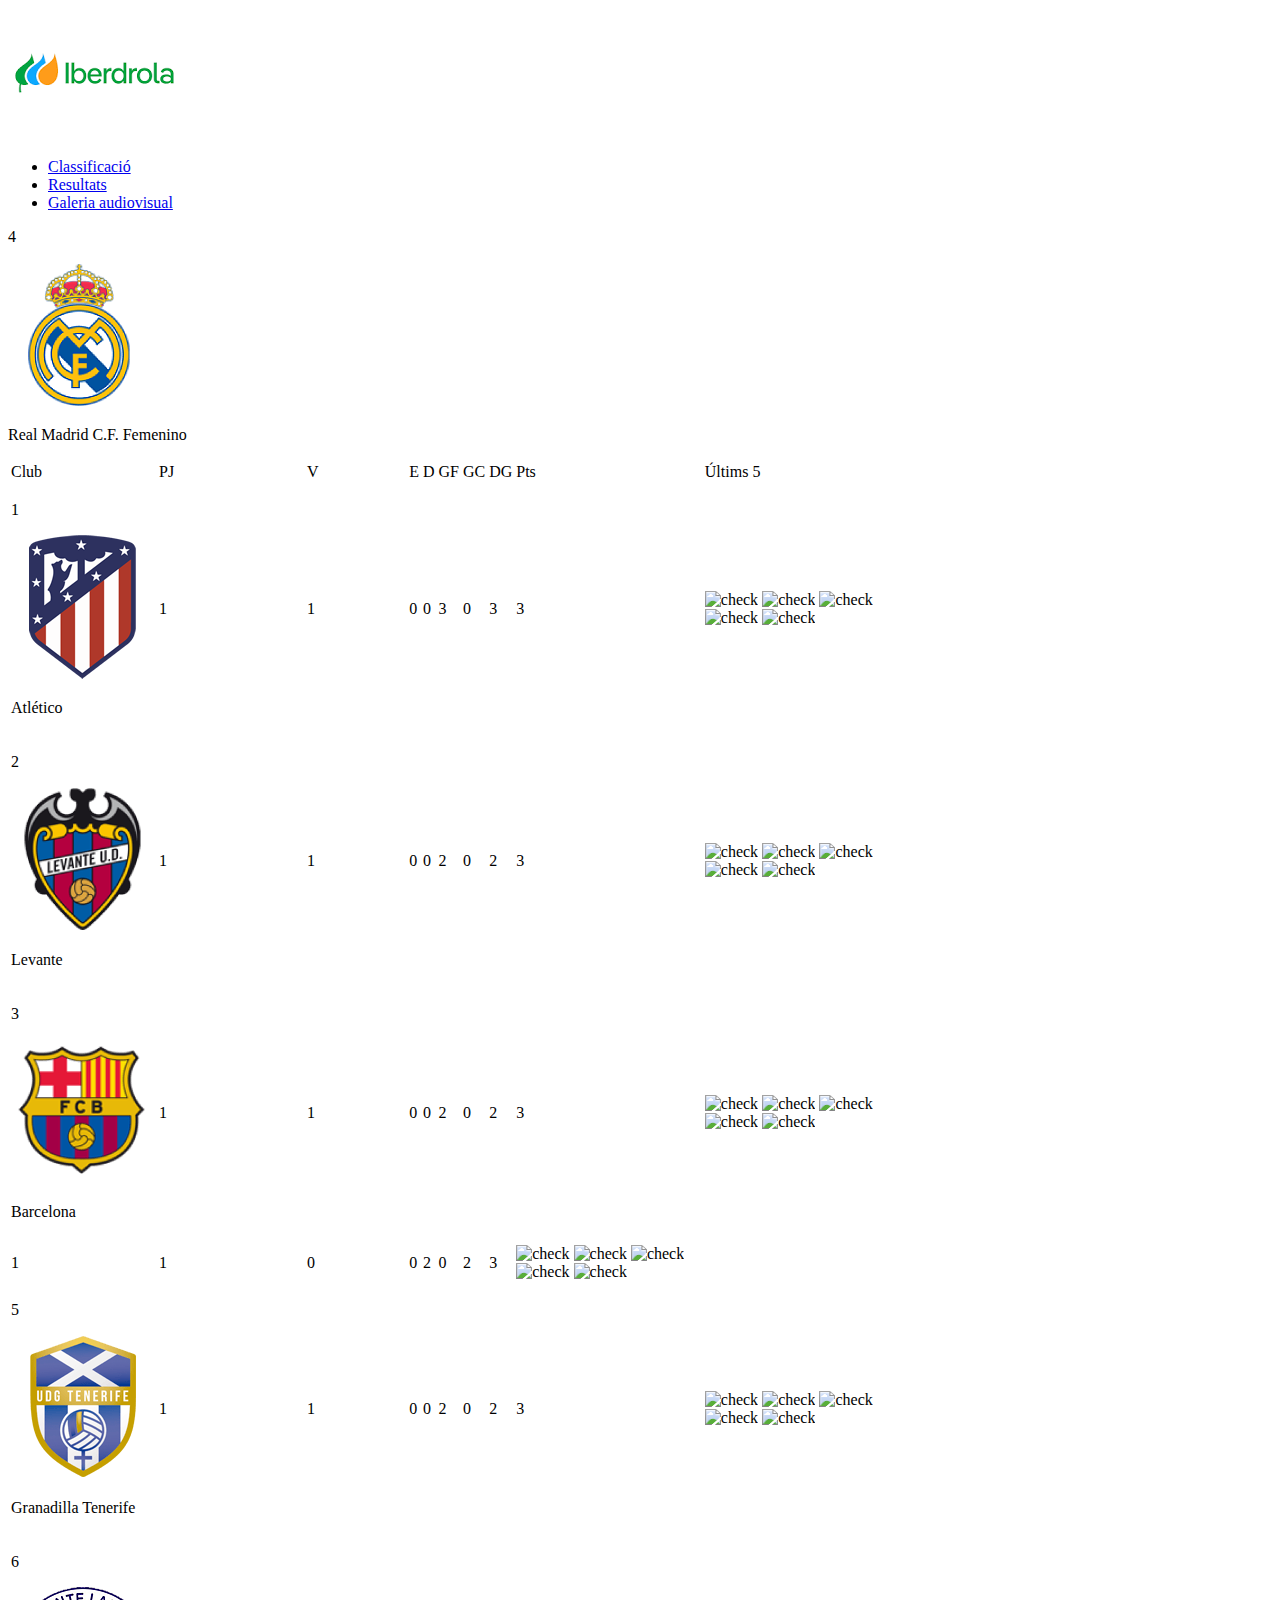
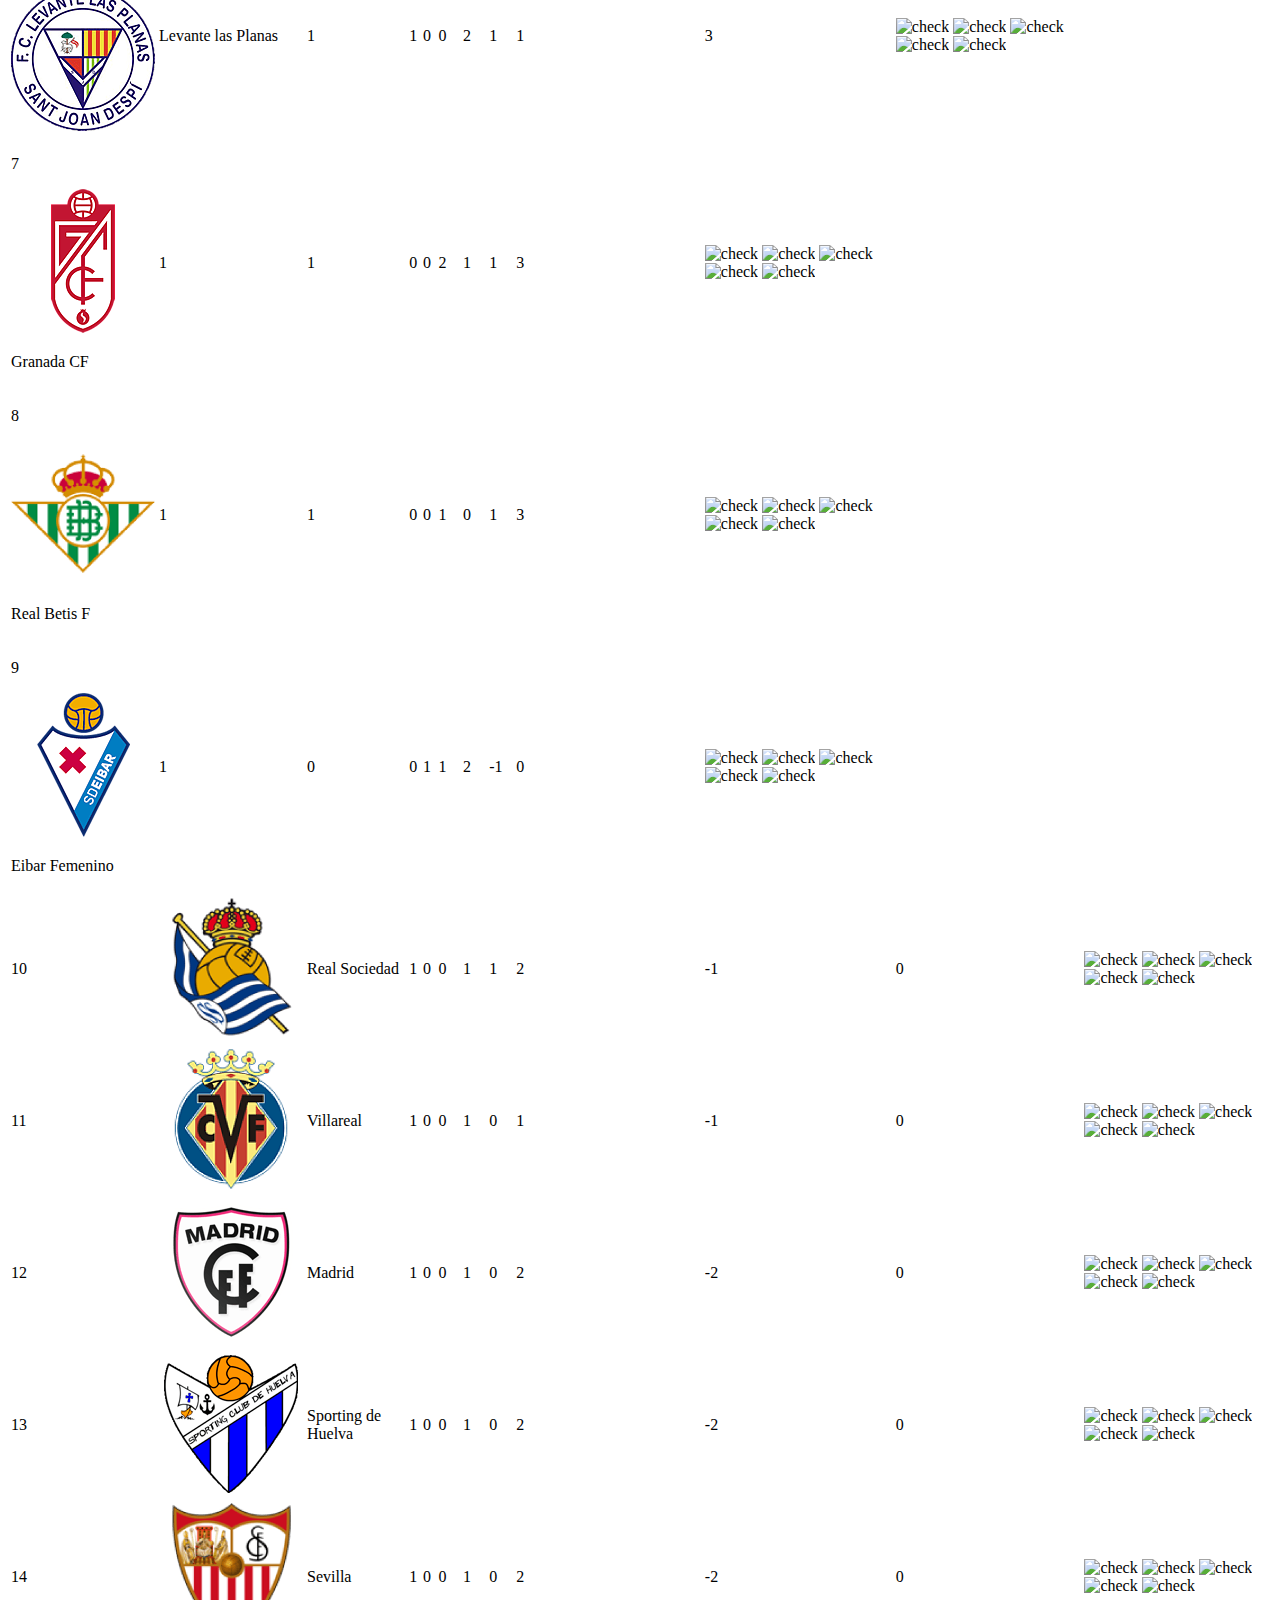
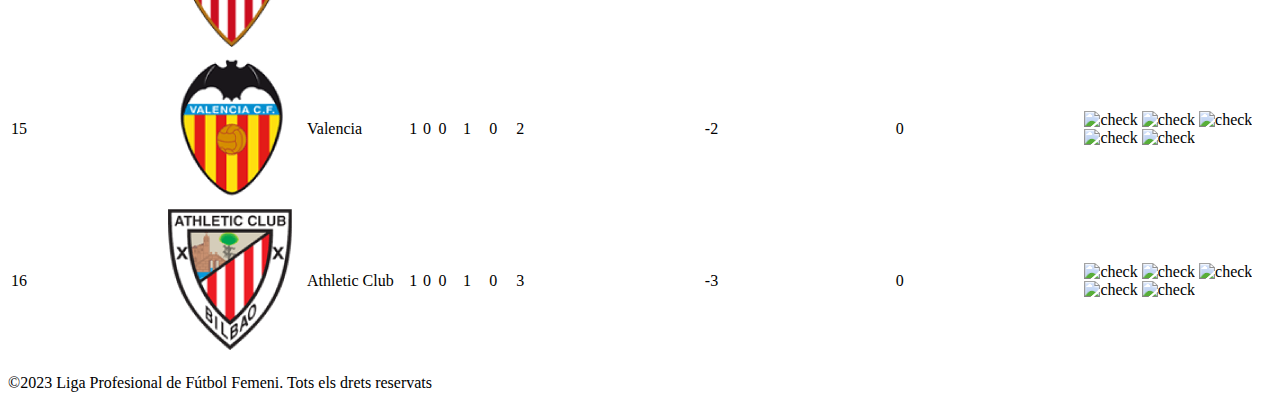
==== webfutbolfem/web/classif.html @ 2ed5aecc "Repositori, primera pujada" ====
<!DOCTYPE html>
<html lang="es">
    <head>
        <title>FUTBOL FEMENI</title>
        <meta charset="UTF-8">
        <meta name="viewport" content="width=device-width, initial-scale=1.0">
        <meta name="description" content="Futbol femeni web">
        <meta name="keywords" content="disseny de pagines web, pag web futbol femeni, web, desenvolupament web">
        <meta name="author" content="Gerard">
        <link rel="stylesheet" href="./style/style.css">
        <link rel="shortcut icon" href="./img/IBE.MC-a357ed2a.png" type="image/x-icon">
    </head>
    <body>
        <header>
            <img src="../img/iberdrola.png" alt="iberdrola">
            <nav>
                <ul id="htopnav">
                    <li><a href="../index.html">Classificació</a></li>
                    <li><a href="../web/resultats.html">Resultats</a></li>
                    <li><a href="../web/galeria.html">Galeria audiovisual</a></li>
                </ul>
            </nav>
        </header>

        <main>
            <table>
                <tr>
                    <td>Club</td>
                    <td>PJ</td>
                    <td>V</td>
                    <td>E</td>
                    <td>D</td>
                    <td>GF</td>
                    <td>GC</td>
                    <td>DG</td>
                    <td>Pts</td>
                    <td>Últims 5</td>
                </tr>

                <tr>
                    <td>
                        <p>1</p> 
                        <img src="../img/atletico.png" alt="atletico">
                        <p>Atlético</p>
                    </td>
                    <td>1</td>
                    <td>1</td>
                    <td>0</td>
                    <td>0</td>
                    <td>3</td>
                    <td>0</td>
                    <td>3</td>
                    <td>3</td>
                    <td>
                        <img src="/img/check.svg" alt="check">
                        <img src="/img/blank.svg" alt="check">
                        <img src="/img/blank.svg" alt="check">
                        <img src="/img/blank.svg" alt="check">
                        <img src="/img/blank.svg" alt="check">
                    </td>
                </tr>

                <tr>
                    <td>
                        <p>2</p> 
                        <img src="../img/levant.png" alt="levante">
                        <p>Levante</p>
                    </td>
                    <td>1</td>
                    <td>1</td>
                    <td>0</td>
                    <td>0</td>
                    <td>2</td>
                    <td>0</td>
                    <td>2</td>
                    <td>3</td>
                    <td>
                        <img src="/img/check.svg" alt="check">
                        <img src="/img/blank.svg" alt="check">
                        <img src="/img/blank.svg" alt="check">
                        <img src="/img/blank.svg" alt="check">
                        <img src="/img/blank.svg" alt="check">
                    </td>
                </tr>

                <tr>
                    <td>
                        <p>3</p>
                        <img src="../img/barsa.png" alt="barcelona">
                        <p>Barcelona</p>
                    </td>
                    <td>1</td>
                    <td>1</td>
                    <td>0</td>
                    <td>0</td>
                    <td>2</td>
                    <td>0</td>
                    <td>2</td>
                    <td>3</td>
                    <td>
                        <img src="/img/check.svg" alt="check">
                        <img src="/img/blank.svg" alt="check">
                        <img src="/img/blank.svg" alt="check">
                        <img src="/img/blank.svg" alt="check">
                        <img src="/img/blank.svg" alt="check">
                    </td>
                </tr>

                <tr>
                    <tr>
                        <p>4</p>
                        <img src="../img/madriñ.png" alt="madrid">
                        <p>Real Madrid C.F. Femenino</p>
                    </tr>
                    <td>1</td>
                    <td>1</td>
                    <td>0</td>
                    <td>0</td>
                    <td>2</td>
                    <td>0</td>
                    <td>2</td>
                    <td>3</td>
                    <td>
                        <img src="/img/check.svg" alt="check">
                        <img src="/img/blank.svg" alt="check">
                        <img src="/img/blank.svg" alt="check">
                        <img src="/img/blank.svg" alt="check">
                        <img src="/img/blank.svg" alt="check">
                    </td>
                </tr>

                <tr>
                    <td>
                        <p>5</p>
                        <img src="../img/13328.png" alt="granada">
                        <p>Granadilla Tenerife</p>
                    </td>
                    <td>1</td>
                    <td>1</td>
                    <td>0</td>
                    <td>0</td>
                    <td>2</td>
                    <td>0</td>
                    <td>2</td>
                    <td>3</td>
                    <td>
                        <img src="/img/check.svg" alt="check">
                        <img src="/img/blank.svg" alt="check">
                        <img src="/img/blank.svg" alt="check">
                        <img src="/img/blank.svg" alt="check">
                        <img src="/img/blank.svg" alt="check">
                    </td>
                </tr>

                <tr>
                    <td>
                        <p>6</p>
                        <img src="../img/18643.png" alt="levantep">
                        <td>Levante las Planas</td>
                    </td>                        
                    <td>1</td>
                    <td>1</td>
                    <td>0</td>
                    <td>0</td>
                    <td>2</td>
                    <td>1</td>
                    <td>1</td>
                    <td>3</td>
                    <td>
                        <img src="/img/check.svg" alt="check">
                        <img src="/img/blank.svg" alt="check">
                        <img src="/img/blank.svg" alt="check">
                        <img src="/img/blank.svg" alt="check">
                        <img src="/img/blank.svg" alt="check">
                    </td>
                </tr>

                <tr>
                    <td>
                        <p>7</p>
                        <img src="../img/granadacf.png" alt="granada">
                        <p>Granada CF</p>
                    </td>
                    <td>1</td>
                    <td>1</td>
                    <td>0</td>
                    <td>0</td>
                    <td>2</td>
                    <td>1</td>
                    <td>1</td>
                    <td>3</td>
                    <td>
                        <img src="/img/check.svg" alt="check">
                        <img src="/img/blank.svg" alt="check">
                        <img src="/img/blank.svg" alt="check">
                        <img src="/img/blank.svg" alt="check">
                        <img src="/img/blank.svg" alt="check">
                    </td>
                </tr>

                <tr>
                    <td>
                        <p>8</p>
                        <img src="../img/beti.png" alt="betis">
                        <p>Real Betis F</p>
                    </td>
                    <td>1</td>
                    <td>1</td>
                    <td>0</td>
                    <td>0</td>
                    <td>1</td>
                    <td>0</td>
                    <td>1</td>
                    <td>3</td>
                    <td>
                        <img src="/img/check.svg" alt="check">
                        <img src="/img/blank.svg" alt="check">
                        <img src="/img/blank.svg" alt="check">
                        <img src="/img/blank.svg" alt="check">
                        <img src="/img/blank.svg" alt="check">
                    </td>
                </tr>

                <tr>
                    <td>
                        <p>9</p>
                        <img src="../img/eibal.png" alt="eibar">
                        <p>Eibar Femenino</p>
                    </td>
                    <td>1</td>
                    <td>0</td>
                    <td>0</td>
                    <td>1</td>
                    <td>1</td>
                    <td>2</td>
                    <td>-1</td>
                    <td>0</td>
                    <td>
                        <img src="/img/error.svg" alt="check">
                        <img src="/img/blank.svg" alt="check">
                        <img src="/img/blank.svg" alt="check">
                        <img src="/img/blank.svg" alt="check">
                        <img src="/img/blank.svg" alt="check">
                    </td>
                </tr>

                <tr>
                    <td>10</td>
                    <td><img src="../img/rsocie.png" alt="rsociedad"></td>
                    <td>Real Sociedad</td>
                    <td>1</td>
                    <td>0</td>
                    <td>0</td>
                    <td>1</td>
                    <td>1</td>
                    <td>2</td>
                    <td>-1</td>
                    <td>0</td>
                    <td>
                        <img src="/img/error.svg" alt="check">
                        <img src="/img/blank.svg" alt="check">
                        <img src="/img/blank.svg" alt="check">
                        <img src="/img/blank.svg" alt="check">
                        <img src="/img/blank.svg" alt="check">
                    </td>
                </tr>

                <tr>
                    <td>11</td>
                    <td><img src="../img/villarealñ.png" alt="villareal"></td>
                    <td>Villareal</td>
                    <td>1</td>
                    <td>0</td>
                    <td>0</td>
                    <td>1</td>
                    <td>0</td>
                    <td>1</td>
                    <td>-1</td>
                    <td>0</td>
                    <td>
                        <img src="/img/error.svg" alt="check">
                        <img src="/img/blank.svg" alt="check">
                        <img src="/img/blank.svg" alt="check">
                        <img src="/img/blank.svg" alt="check">
                        <img src="/img/blank.svg" alt="check">
                    </td>
                </tr>
                
                <tr>
                    <td>12</td>
                    <td><img src="../img/madriññ.png" alt="madridd"></td>
                    <td>Madrid</td>
                    <td>1</td>
                    <td>0</td>
                    <td>0</td>
                    <td>1</td>
                    <td>0</td>
                    <td>2</td>
                    <td>-2</td>
                    <td>0</td>
                    <td>
                        <img src="/img/error.svg" alt="check">
                        <img src="/img/blank.svg" alt="check">
                        <img src="/img/blank.svg" alt="check">
                        <img src="/img/blank.svg" alt="check">
                        <img src="/img/blank.svg" alt="check">
                    </td>
                </tr>

                <tr>
                    <td>13</td>
                    <td><img src="../img/sportingñ.png" alt="sporting"></td>
                    <td>Sporting de Huelva</td>
                    <td>1</td>
                    <td>0</td>
                    <td>0</td>
                    <td>1</td>
                    <td>0</td>
                    <td>2</td>
                    <td>-2</td>
                    <td>0</td>
                    <td>
                        <img src="/img/error.svg" alt="check">
                        <img src="/img/blank.svg" alt="check">
                        <img src="/img/blank.svg" alt="check">
                        <img src="/img/blank.svg" alt="check">
                        <img src="/img/blank.svg" alt="check">
                    </td>
                </tr>

                <tr>
                    <td>14</td>
                    <td><img src="../img/seviga.png" alt="sevilla"></td>
                    <td>Sevilla</td>
                    <td>1</td>
                    <td>0</td>
                    <td>0</td>
                    <td>1</td>
                    <td>0</td>
                    <td>2</td>
                    <td>-2</td>
                    <td>0</td>
                    <td>
                        <img src="/img/error.svg" alt="check">
                        <img src="/img/blank.svg" alt="check">
                        <img src="/img/blank.svg" alt="check">
                        <img src="/img/blank.svg" alt="check">
                        <img src="/img/blank.svg" alt="check">
                    </td>
                </tr>

                <tr>
                    <td>15</td>
                    <td><img src="../img/valen.png" alt="valencia"></td>
                    <td>Valencia</td>
                    <td>1</td>
                    <td>0</td>
                    <td>0</td>
                    <td>1</td>
                    <td>0</td>
                    <td>2</td>
                    <td>-2</td>
                    <td>0</td>
                    <td>
                        <img src="/img/error.svg" alt="check">
                        <img src="/img/blank.svg" alt="check">
                        <img src="/img/blank.svg" alt="check">
                        <img src="/img/blank.svg" alt="check">
                        <img src="/img/blank.svg" alt="check">
                    </td>
                </tr>

                <tr>
                    <td>16</td>
                    <td><img src="../img/athl.png" alt="atletich"></td>
                    <td>Athletic Club</td>
                    <td>1</td>
                    <td>0</td>
                    <td>0</td>
                    <td>1</td>
                    <td>0</td>
                    <td>3</td>
                    <td>-3</td>
                    <td>0</td>
                    <td>
                        <img src="/img/error.svg" alt="check">
                        <img src="/img/blank.svg" alt="check">
                        <img src="/img/blank.svg" alt="check">
                        <img src="/img/blank.svg" alt="check">
                        <img src="/img/blank.svg" alt="check">
                    </td>
                </tr>
            </table>
        </main>

        <footer>
            <p>&copy;2023 Liga Profesional de Fútbol Femeni. Tots els drets reservats</p>
        </footer>
    </body>
</html>
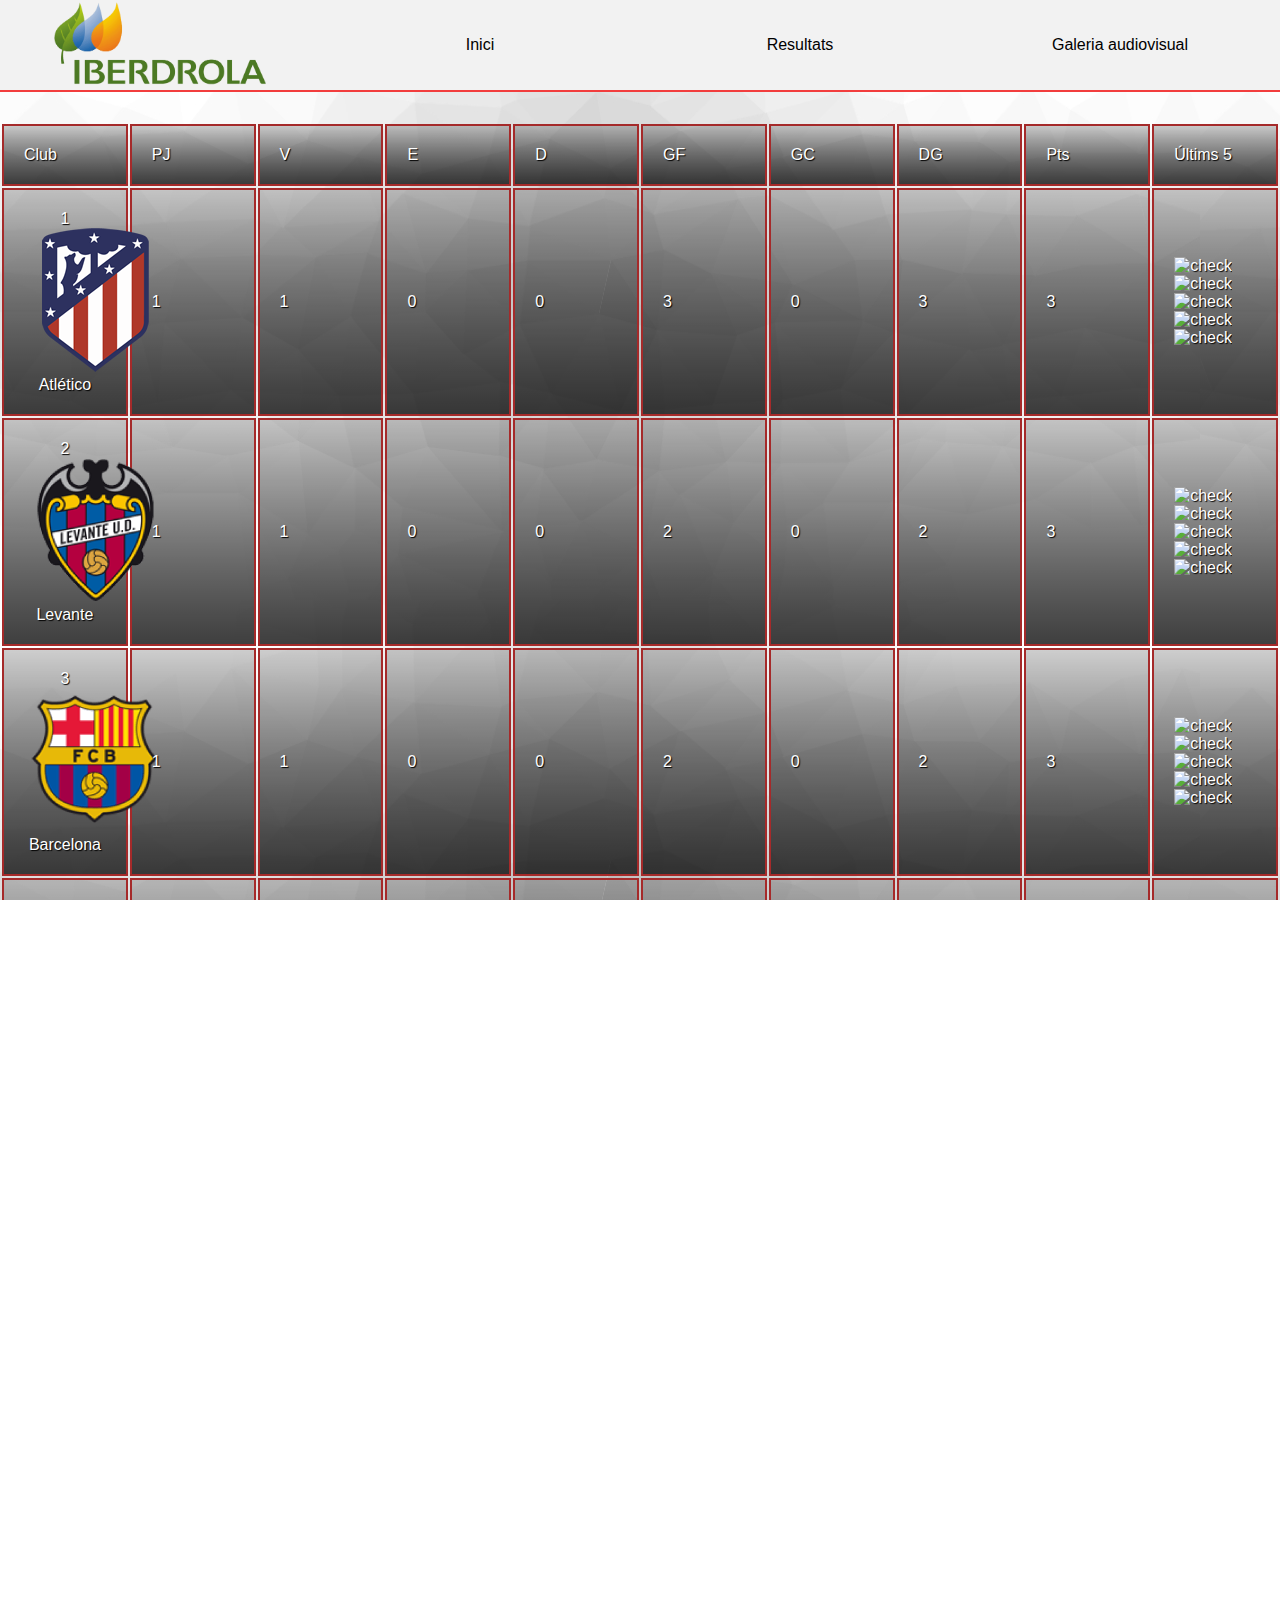
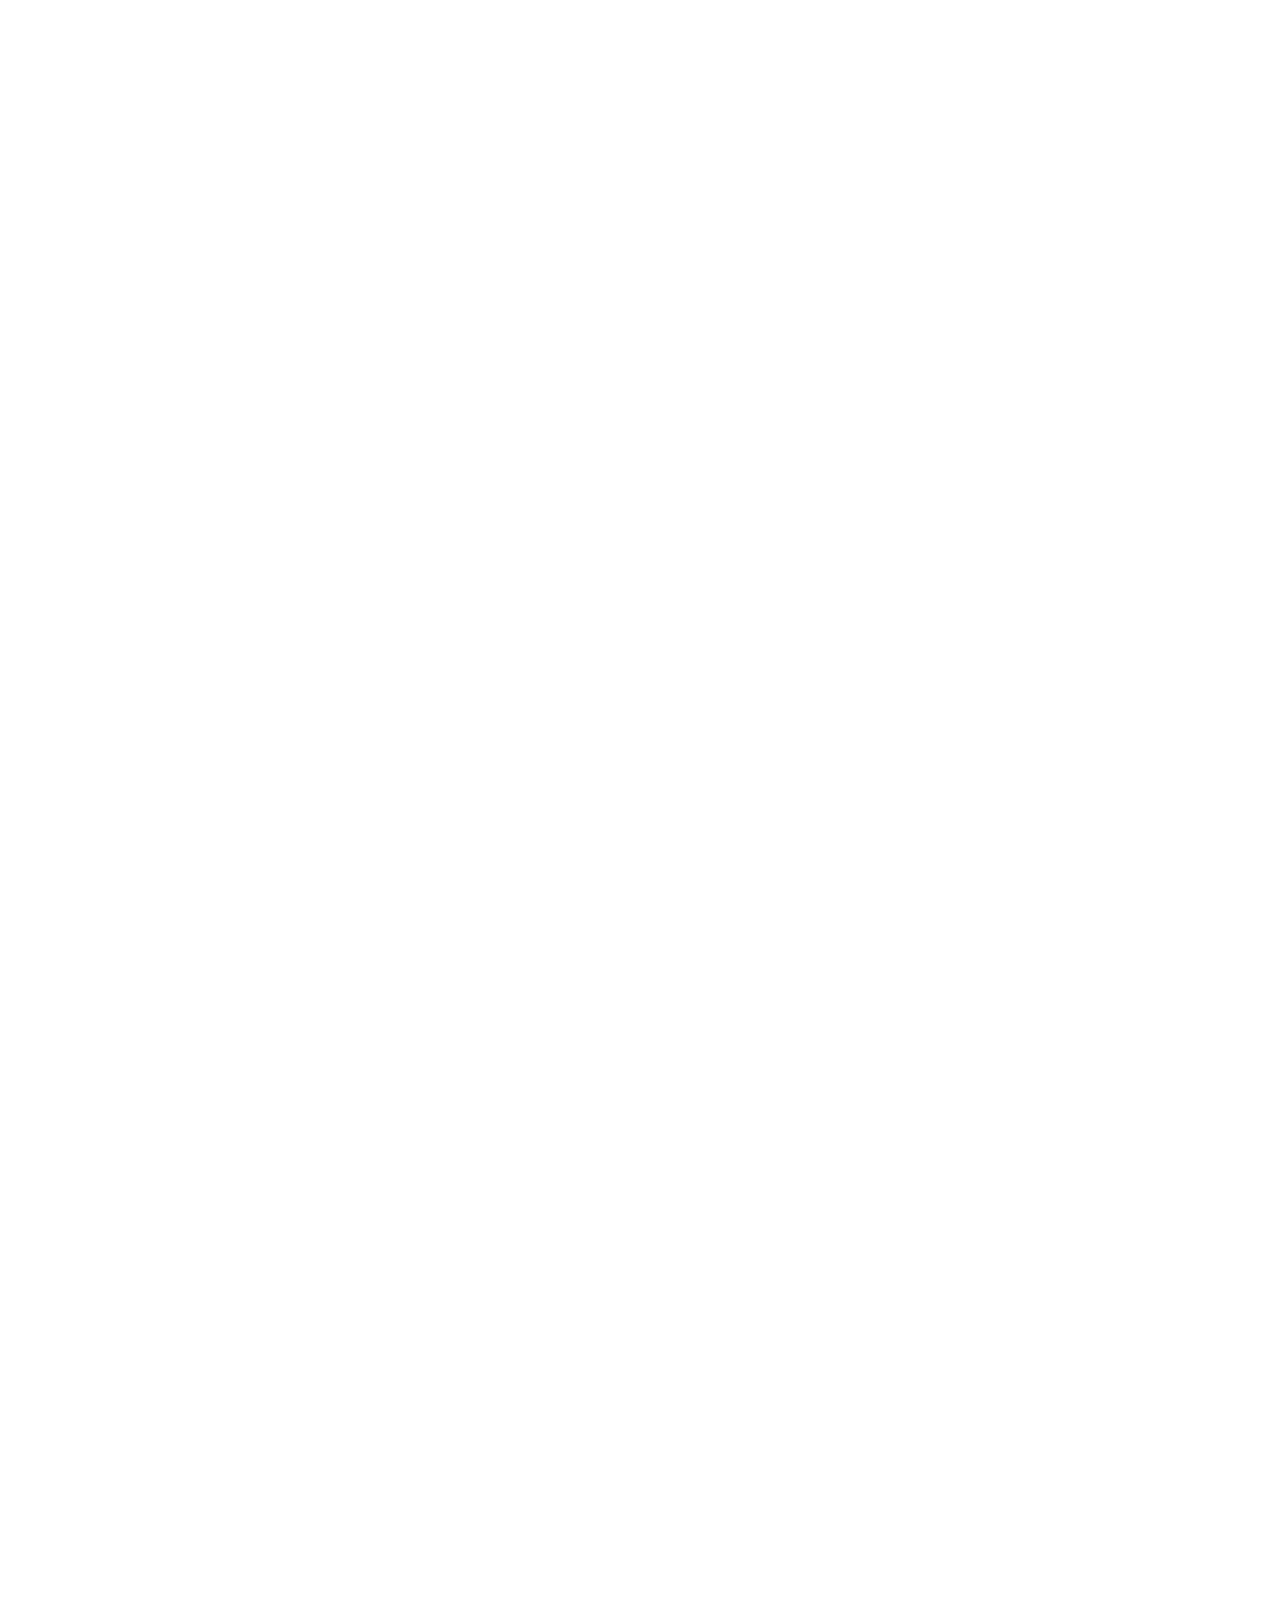
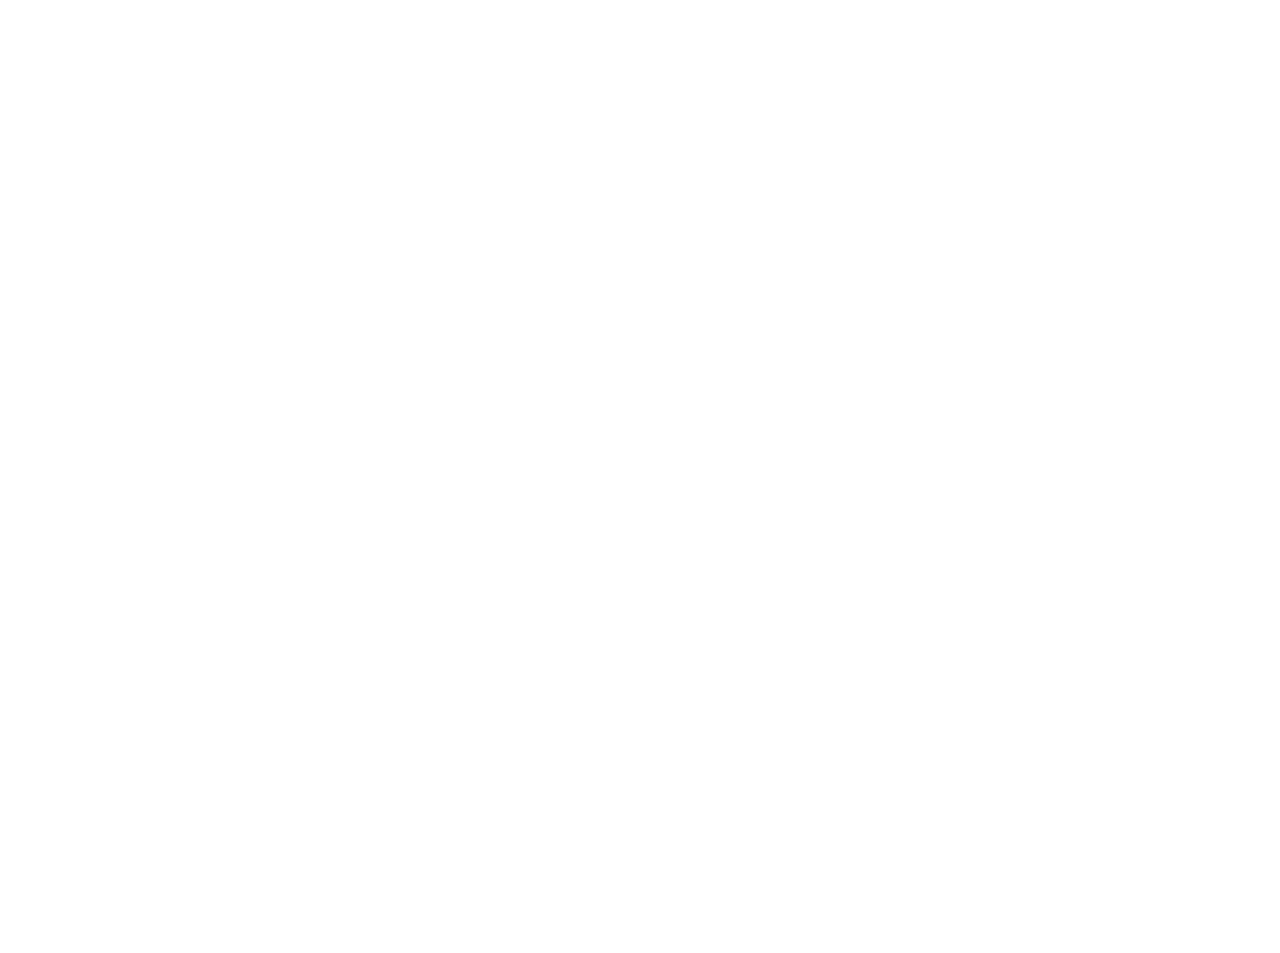
==== commit b2d53ca1: "Add files via upload" ====
--- a/webfutbolfem/web/classif.html
+++ b/webfutbolfem/web/classif.html
@@ -1,400 +1,426 @@
-<!DOCTYPE html>
-<html lang="es">
-    <head>
-        <title>FUTBOL FEMENI</title>
-        <meta charset="UTF-8">
-        <meta name="viewport" content="width=device-width, initial-scale=1.0">
-        <meta name="description" content="Futbol femeni web">
-        <meta name="keywords" content="disseny de pagines web, pag web futbol femeni, web, desenvolupament web">
-        <meta name="author" content="Gerard">
-        <link rel="stylesheet" href="./style/style.css">
-        <link rel="shortcut icon" href="./img/IBE.MC-a357ed2a.png" type="image/x-icon">
-    </head>
-    <body>
-        <header>
-            <img src="../img/iberdrola.png" alt="iberdrola">
-            <nav>
-                <ul id="htopnav">
-                    <li><a href="../index.html">Classificació</a></li>
-                    <li><a href="../web/resultats.html">Resultats</a></li>
-                    <li><a href="../web/galeria.html">Galeria audiovisual</a></li>
-                </ul>
-            </nav>
-        </header>
-
-        <main>
-            <table>
-                <tr>
-                    <td>Club</td>
-                    <td>PJ</td>
-                    <td>V</td>
-                    <td>E</td>
-                    <td>D</td>
-                    <td>GF</td>
-                    <td>GC</td>
-                    <td>DG</td>
-                    <td>Pts</td>
-                    <td>Últims 5</td>
-                </tr>
-
-                <tr>
-                    <td>
-                        <p>1</p> 
-                        <img src="../img/atletico.png" alt="atletico">
-                        <p>Atlético</p>
-                    </td>
-                    <td>1</td>
-                    <td>1</td>
-                    <td>0</td>
-                    <td>0</td>
-                    <td>3</td>
-                    <td>0</td>
-                    <td>3</td>
-                    <td>3</td>
-                    <td>
-                        <img src="/img/check.svg" alt="check">
-                        <img src="/img/blank.svg" alt="check">
-                        <img src="/img/blank.svg" alt="check">
-                        <img src="/img/blank.svg" alt="check">
-                        <img src="/img/blank.svg" alt="check">
-                    </td>
-                </tr>
-
-                <tr>
-                    <td>
-                        <p>2</p> 
-                        <img src="../img/levant.png" alt="levante">
-                        <p>Levante</p>
-                    </td>
-                    <td>1</td>
-                    <td>1</td>
-                    <td>0</td>
-                    <td>0</td>
-                    <td>2</td>
-                    <td>0</td>
-                    <td>2</td>
-                    <td>3</td>
-                    <td>
-                        <img src="/img/check.svg" alt="check">
-                        <img src="/img/blank.svg" alt="check">
-                        <img src="/img/blank.svg" alt="check">
-                        <img src="/img/blank.svg" alt="check">
-                        <img src="/img/blank.svg" alt="check">
-                    </td>
-                </tr>
-
-                <tr>
-                    <td>
-                        <p>3</p>
-                        <img src="../img/barsa.png" alt="barcelona">
-                        <p>Barcelona</p>
-                    </td>
-                    <td>1</td>
-                    <td>1</td>
-                    <td>0</td>
-                    <td>0</td>
-                    <td>2</td>
-                    <td>0</td>
-                    <td>2</td>
-                    <td>3</td>
-                    <td>
-                        <img src="/img/check.svg" alt="check">
-                        <img src="/img/blank.svg" alt="check">
-                        <img src="/img/blank.svg" alt="check">
-                        <img src="/img/blank.svg" alt="check">
-                        <img src="/img/blank.svg" alt="check">
-                    </td>
-                </tr>
-
-                <tr>
-                    <tr>
-                        <p>4</p>
-                        <img src="../img/madriñ.png" alt="madrid">
-                        <p>Real Madrid C.F. Femenino</p>
-                    </tr>
-                    <td>1</td>
-                    <td>1</td>
-                    <td>0</td>
-                    <td>0</td>
-                    <td>2</td>
-                    <td>0</td>
-                    <td>2</td>
-                    <td>3</td>
-                    <td>
-                        <img src="/img/check.svg" alt="check">
-                        <img src="/img/blank.svg" alt="check">
-                        <img src="/img/blank.svg" alt="check">
-                        <img src="/img/blank.svg" alt="check">
-                        <img src="/img/blank.svg" alt="check">
-                    </td>
-                </tr>
-
-                <tr>
-                    <td>
-                        <p>5</p>
-                        <img src="../img/13328.png" alt="granada">
-                        <p>Granadilla Tenerife</p>
-                    </td>
-                    <td>1</td>
-                    <td>1</td>
-                    <td>0</td>
-                    <td>0</td>
-                    <td>2</td>
-                    <td>0</td>
-                    <td>2</td>
-                    <td>3</td>
-                    <td>
-                        <img src="/img/check.svg" alt="check">
-                        <img src="/img/blank.svg" alt="check">
-                        <img src="/img/blank.svg" alt="check">
-                        <img src="/img/blank.svg" alt="check">
-                        <img src="/img/blank.svg" alt="check">
-                    </td>
-                </tr>
-
-                <tr>
-                    <td>
-                        <p>6</p>
-                        <img src="../img/18643.png" alt="levantep">
-                        <td>Levante las Planas</td>
-                    </td>                        
-                    <td>1</td>
-                    <td>1</td>
-                    <td>0</td>
-                    <td>0</td>
-                    <td>2</td>
-                    <td>1</td>
-                    <td>1</td>
-                    <td>3</td>
-                    <td>
-                        <img src="/img/check.svg" alt="check">
-                        <img src="/img/blank.svg" alt="check">
-                        <img src="/img/blank.svg" alt="check">
-                        <img src="/img/blank.svg" alt="check">
-                        <img src="/img/blank.svg" alt="check">
-                    </td>
-                </tr>
-
-                <tr>
-                    <td>
-                        <p>7</p>
-                        <img src="../img/granadacf.png" alt="granada">
-                        <p>Granada CF</p>
-                    </td>
-                    <td>1</td>
-                    <td>1</td>
-                    <td>0</td>
-                    <td>0</td>
-                    <td>2</td>
-                    <td>1</td>
-                    <td>1</td>
-                    <td>3</td>
-                    <td>
-                        <img src="/img/check.svg" alt="check">
-                        <img src="/img/blank.svg" alt="check">
-                        <img src="/img/blank.svg" alt="check">
-                        <img src="/img/blank.svg" alt="check">
-                        <img src="/img/blank.svg" alt="check">
-                    </td>
-                </tr>
-
-                <tr>
-                    <td>
-                        <p>8</p>
-                        <img src="../img/beti.png" alt="betis">
-                        <p>Real Betis F</p>
-                    </td>
-                    <td>1</td>
-                    <td>1</td>
-                    <td>0</td>
-                    <td>0</td>
-                    <td>1</td>
-                    <td>0</td>
-                    <td>1</td>
-                    <td>3</td>
-                    <td>
-                        <img src="/img/check.svg" alt="check">
-                        <img src="/img/blank.svg" alt="check">
-                        <img src="/img/blank.svg" alt="check">
-                        <img src="/img/blank.svg" alt="check">
-                        <img src="/img/blank.svg" alt="check">
-                    </td>
-                </tr>
-
-                <tr>
-                    <td>
-                        <p>9</p>
-                        <img src="../img/eibal.png" alt="eibar">
-                        <p>Eibar Femenino</p>
-                    </td>
-                    <td>1</td>
-                    <td>0</td>
-                    <td>0</td>
-                    <td>1</td>
-                    <td>1</td>
-                    <td>2</td>
-                    <td>-1</td>
-                    <td>0</td>
-                    <td>
-                        <img src="/img/error.svg" alt="check">
-                        <img src="/img/blank.svg" alt="check">
-                        <img src="/img/blank.svg" alt="check">
-                        <img src="/img/blank.svg" alt="check">
-                        <img src="/img/blank.svg" alt="check">
-                    </td>
-                </tr>
-
-                <tr>
-                    <td>10</td>
-                    <td><img src="../img/rsocie.png" alt="rsociedad"></td>
-                    <td>Real Sociedad</td>
-                    <td>1</td>
-                    <td>0</td>
-                    <td>0</td>
-                    <td>1</td>
-                    <td>1</td>
-                    <td>2</td>
-                    <td>-1</td>
-                    <td>0</td>
-                    <td>
-                        <img src="/img/error.svg" alt="check">
-                        <img src="/img/blank.svg" alt="check">
-                        <img src="/img/blank.svg" alt="check">
-                        <img src="/img/blank.svg" alt="check">
-                        <img src="/img/blank.svg" alt="check">
-                    </td>
-                </tr>
-
-                <tr>
-                    <td>11</td>
-                    <td><img src="../img/villarealñ.png" alt="villareal"></td>
-                    <td>Villareal</td>
-                    <td>1</td>
-                    <td>0</td>
-                    <td>0</td>
-                    <td>1</td>
-                    <td>0</td>
-                    <td>1</td>
-                    <td>-1</td>
-                    <td>0</td>
-                    <td>
-                        <img src="/img/error.svg" alt="check">
-                        <img src="/img/blank.svg" alt="check">
-                        <img src="/img/blank.svg" alt="check">
-                        <img src="/img/blank.svg" alt="check">
-                        <img src="/img/blank.svg" alt="check">
-                    </td>
-                </tr>
-                
-                <tr>
-                    <td>12</td>
-                    <td><img src="../img/madriññ.png" alt="madridd"></td>
-                    <td>Madrid</td>
-                    <td>1</td>
-                    <td>0</td>
-                    <td>0</td>
-                    <td>1</td>
-                    <td>0</td>
-                    <td>2</td>
-                    <td>-2</td>
-                    <td>0</td>
-                    <td>
-                        <img src="/img/error.svg" alt="check">
-                        <img src="/img/blank.svg" alt="check">
-                        <img src="/img/blank.svg" alt="check">
-                        <img src="/img/blank.svg" alt="check">
-                        <img src="/img/blank.svg" alt="check">
-                    </td>
-                </tr>
-
-                <tr>
-                    <td>13</td>
-                    <td><img src="../img/sportingñ.png" alt="sporting"></td>
-                    <td>Sporting de Huelva</td>
-                    <td>1</td>
-                    <td>0</td>
-                    <td>0</td>
-                    <td>1</td>
-                    <td>0</td>
-                    <td>2</td>
-                    <td>-2</td>
-                    <td>0</td>
-                    <td>
-                        <img src="/img/error.svg" alt="check">
-                        <img src="/img/blank.svg" alt="check">
-                        <img src="/img/blank.svg" alt="check">
-                        <img src="/img/blank.svg" alt="check">
-                        <img src="/img/blank.svg" alt="check">
-                    </td>
-                </tr>
-
-                <tr>
-                    <td>14</td>
-                    <td><img src="../img/seviga.png" alt="sevilla"></td>
-                    <td>Sevilla</td>
-                    <td>1</td>
-                    <td>0</td>
-                    <td>0</td>
-                    <td>1</td>
-                    <td>0</td>
-                    <td>2</td>
-                    <td>-2</td>
-                    <td>0</td>
-                    <td>
-                        <img src="/img/error.svg" alt="check">
-                        <img src="/img/blank.svg" alt="check">
-                        <img src="/img/blank.svg" alt="check">
-                        <img src="/img/blank.svg" alt="check">
-                        <img src="/img/blank.svg" alt="check">
-                    </td>
-                </tr>
-
-                <tr>
-                    <td>15</td>
-                    <td><img src="../img/valen.png" alt="valencia"></td>
-                    <td>Valencia</td>
-                    <td>1</td>
-                    <td>0</td>
-                    <td>0</td>
-                    <td>1</td>
-                    <td>0</td>
-                    <td>2</td>
-                    <td>-2</td>
-                    <td>0</td>
-                    <td>
-                        <img src="/img/error.svg" alt="check">
-                        <img src="/img/blank.svg" alt="check">
-                        <img src="/img/blank.svg" alt="check">
-                        <img src="/img/blank.svg" alt="check">
-                        <img src="/img/blank.svg" alt="check">
-                    </td>
-                </tr>
-
-                <tr>
-                    <td>16</td>
-                    <td><img src="../img/athl.png" alt="atletich"></td>
-                    <td>Athletic Club</td>
-                    <td>1</td>
-                    <td>0</td>
-                    <td>0</td>
-                    <td>1</td>
-                    <td>0</td>
-                    <td>3</td>
-                    <td>-3</td>
-                    <td>0</td>
-                    <td>
-                        <img src="/img/error.svg" alt="check">
-                        <img src="/img/blank.svg" alt="check">
-                        <img src="/img/blank.svg" alt="check">
-                        <img src="/img/blank.svg" alt="check">
-                        <img src="/img/blank.svg" alt="check">
-                    </td>
-                </tr>
-            </table>
-        </main>
-
-        <footer>
-            <p>&copy;2023 Liga Profesional de Fútbol Femeni. Tots els drets reservats</p>
-        </footer>
-    </body>
+<!DOCTYPE html>
+<html lang="es">
+    <head>
+        <title>FUTBOL FEMENI</title>
+        <meta charset="UTF-8">
+        <meta name="viewport" content="width=device-width, initial-scale=1.0">
+        <meta name="description" content="Futbol femeni web">
+        <meta name="keywords" content="disseny de pagines web, pag web futbol femeni, web, desenvolupament web">
+        <meta name="author" content="Gerard">
+        <link rel="stylesheet" href="../css/common.css">
+        <link rel="stylesheet" href="../css/classif.css">
+        <link rel="shortcut icon" href="../img/IBE.MC-a357ed2a.png" type="image/x-icon">
+        <script src="https://kit.fontawesome.com/f2dbf97883.js" crossorigin="anonymous"></script>
+    </head>
+    <body>
+        <header>
+            <nav>
+                <div class="containerImg">
+                    <a href="../index.html"><img id="logoLliga" src="../img/logoIberdrola.png" alt="iberdrola"></a>
+                </div>
+
+                <ul id="htopnav">
+                    <li><a href="../index.html">Inici</a></li>
+                    <li><a href="../web/resultats.html">Resultats</a></li>
+                    <li><a href="../web/galeria.html">Galeria audiovisual</a></li>
+                </ul>
+            </nav>
+        </header>
+
+        <main>
+            <table>
+                <tbody>
+                    <tr>
+                        <td>Club</td>
+                        <td>PJ</td>
+                        <td>V</td>
+                        <td>E</td>
+                        <td>D</td>
+                        <td>GF</td>
+                        <td>GC</td>
+                        <td>DG</td>
+                        <td>Pts</td>
+                        <td>Últims 5</td>
+                    </tr>
+
+                    <tr>
+                        <td>
+                            <p>1</p> 
+                            <img src="../img/atletico.png" alt="atletico">
+                            <p>Atlético</p>
+                        </td>
+                        <td>1</td>
+                        <td>1</td>
+                        <td>0</td>
+                        <td>0</td>
+                        <td>3</td>
+                        <td>0</td>
+                        <td>3</td>
+                        <td>3</td>
+                        <td>
+                            <img src="/img/check.svg" alt="check">
+                            <img src="/img/blank.svg" alt="check">
+                            <img src="/img/blank.svg" alt="check">
+                            <img src="/img/blank.svg" alt="check">
+                            <img src="/img/blank.svg" alt="check">
+                        </td>
+                    </tr>
+
+                    <tr>
+                        <td>
+                            <p>2</p> 
+                            <img src="../img/levant.png" alt="levante">
+                            <p>Levante</p>
+                        </td>
+                        <td>1</td>
+                        <td>1</td>
+                        <td>0</td>
+                        <td>0</td>
+                        <td>2</td>
+                        <td>0</td>
+                        <td>2</td>
+                        <td>3</td>
+                        <td>
+                            <img src="/img/check.svg" alt="check">
+                            <img src="/img/blank.svg" alt="check">
+                            <img src="/img/blank.svg" alt="check">
+                            <img src="/img/blank.svg" alt="check">
+                            <img src="/img/blank.svg" alt="check">
+                        </td>
+                    </tr>
+
+                    <tr>
+                        <td>
+                            <p>3</p>
+                            <img src="../img/barsa.png" alt="barcelona">
+                            <p>Barcelona</p>
+                        </td>
+                        <td>1</td>
+                        <td>1</td>
+                        <td>0</td>
+                        <td>0</td>
+                        <td>2</td>
+                        <td>0</td>
+                        <td>2</td>
+                        <td>3</td>
+                        <td>
+                            <img src="/img/check.svg" alt="check">
+                            <img src="/img/blank.svg" alt="check">
+                            <img src="/img/blank.svg" alt="check">
+                            <img src="/img/blank.svg" alt="check">
+                            <img src="/img/blank.svg" alt="check">
+                        </td>
+                    </tr>
+
+                    <tr>
+                        <td>
+                            <p>4</p>
+                            <img src="../img/madriñ.png" alt="madrid">
+                            <p>Real Madrid C.F. Femenino</p>
+                        </td>
+                        <td>1</td>
+                        <td>1</td>
+                        <td>0</td>
+                        <td>0</td>
+                        <td>2</td>
+                        <td>0</td>
+                        <td>2</td>
+                        <td>3</td>
+                        <td>
+                            <img src="/img/check.svg" alt="check">
+                            <img src="/img/blank.svg" alt="check">
+                            <img src="/img/blank.svg" alt="check">
+                            <img src="/img/blank.svg" alt="check">
+                            <img src="/img/blank.svg" alt="check">
+                        </td>
+                    </tr>
+
+                    <tr>
+                        <td>
+                            <p>5</p>
+                            <img src="../img/13328.png" alt="granada">
+                            <p>Granadilla Tenerife</p>
+                        </td>
+                        <td>1</td>
+                        <td>1</td>
+                        <td>0</td>
+                        <td>0</td>
+                        <td>2</td>
+                        <td>0</td>
+                        <td>2</td>
+                        <td>3</td>
+                        <td>
+                            <img src="/img/check.svg" alt="check">
+                            <img src="/img/blank.svg" alt="check">
+                            <img src="/img/blank.svg" alt="check">
+                            <img src="/img/blank.svg" alt="check">
+                            <img src="/img/blank.svg" alt="check">
+                        </td>
+                    </tr>
+
+                    <tr>
+                        <td>
+                            <p>6</p>
+                            <img src="../img/18643.png" alt="levantep">
+                            <p>Levante las Planas</p>
+                        </td>                        
+                        <td>1</td>
+                        <td>1</td>
+                        <td>0</td>
+                        <td>0</td>
+                        <td>2</td>
+                        <td>1</td>
+                        <td>1</td>
+                        <td>3</td>
+                        <td>
+                            <img src="/img/check.svg" alt="check">
+                            <img src="/img/blank.svg" alt="check">
+                            <img src="/img/blank.svg" alt="check">
+                            <img src="/img/blank.svg" alt="check">
+                            <img src="/img/blank.svg" alt="check">
+                        </td>
+                    </tr>
+
+                    <tr>
+                        <td>
+                            <p>7</p>
+                            <img src="../img/granadacf.png" alt="granada">
+                            <p>Granada CF</p>
+                        </td>
+                        <td>1</td>
+                        <td>1</td>
+                        <td>0</td>
+                        <td>0</td>
+                        <td>2</td>
+                        <td>1</td>
+                        <td>1</td>
+                        <td>3</td>
+                        <td>
+                            <img src="/img/check.svg" alt="check">
+                            <img src="/img/blank.svg" alt="check">
+                            <img src="/img/blank.svg" alt="check">
+                            <img src="/img/blank.svg" alt="check">
+                            <img src="/img/blank.svg" alt="check">
+                        </td>
+                    </tr>
+
+                    <tr>
+                        <td>
+                            <p>8</p>
+                            <img src="../img/beti.png" alt="betis">
+                            <p>Real Betis F</p>
+                        </td>
+                        <td>1</td>
+                        <td>1</td>
+                        <td>0</td>
+                        <td>0</td>
+                        <td>1</td>
+                        <td>0</td>
+                        <td>1</td>
+                        <td>3</td>
+                        <td>
+                            <img src="/img/check.svg" alt="check">
+                            <img src="/img/blank.svg" alt="check">
+                            <img src="/img/blank.svg" alt="check">
+                            <img src="/img/blank.svg" alt="check">
+                            <img src="/img/blank.svg" alt="check">
+                        </td>
+                    </tr>
+
+                    <tr>
+                        <td>
+                            <p>9</p>
+                            <img src="../img/eibal.png" alt="eibar">
+                            <p>Eibar Femenino</p>
+                        </td>
+                        <td>1</td>
+                        <td>0</td>
+                        <td>0</td>
+                        <td>1</td>
+                        <td>1</td>
+                        <td>2</td>
+                        <td>-1</td>
+                        <td>0</td>
+                        <td>
+                            <img src="/img/error.svg" alt="check">
+                            <img src="/img/blank.svg" alt="check">
+                            <img src="/img/blank.svg" alt="check">
+                            <img src="/img/blank.svg" alt="check">
+                            <img src="/img/blank.svg" alt="check">
+                        </td>
+                    </tr>
+
+                    <tr>
+                        <td>
+                            <p>10</p>
+                            <img src="../img/rsocie.png" alt="rsociedad">
+                            <p>Real Sociedad</p> 
+                        </td>
+                        <td>1</td>
+                        <td>0</td>
+                        <td>0</td>
+                        <td>1</td>
+                        <td>1</td>
+                        <td>2</td>
+                        <td>-1</td>
+                        <td>0</td>
+                        <td>
+                            <img src="/img/error.svg" alt="check">
+                            <img src="/img/blank.svg" alt="check">
+                            <img src="/img/blank.svg" alt="check">
+                            <img src="/img/blank.svg" alt="check">
+                            <img src="/img/blank.svg" alt="check">
+                        </td>
+                    </tr>
+
+                    <tr>
+                        <td>
+                            <p>11</p>
+                            <img src="../img/villarealñ.png" alt="villareal">
+                            <p>Villareal</p>
+                        </td>
+                        <td>0</td>
+                        <td>0</td>
+                        <td>1</td>
+                        <td>0</td>
+                        <td>1</td>
+                        <td>-1</td>
+                        <td>0</td>
+                        <td>0</td>
+                        <td>
+                            <img src="/img/error.svg" alt="check">
+                            <img src="/img/blank.svg" alt="check">
+                            <img src="/img/blank.svg" alt="check">
+                            <img src="/img/blank.svg" alt="check">
+                            <img src="/img/blank.svg" alt="check">
+                        </td>
+                    </tr>
+                    
+                    <tr>
+                        <td>
+                            <p>12</p>
+                            <img src="../img/madriññ.png" alt="madridd">
+                            <p>Madrid</p>
+                        </td>
+                        <td>0</td>
+                        <td>0</td>
+                        <td>1</td>
+                        <td>0</td>
+                        <td>2</td>
+                        <td>-2</td>
+                        <td>0</td>
+                        <td>0</td>
+                        <td>
+                            <img src="/img/error.svg" alt="check">
+                            <img src="/img/blank.svg" alt="check">
+                            <img src="/img/blank.svg" alt="check">
+                            <img src="/img/blank.svg" alt="check">
+                            <img src="/img/blank.svg" alt="check">
+                        </td>
+                    </tr>
+
+                    <tr>
+                        <td>
+                            <p>13</p>
+                            <img src="../img/sportingñ.png" alt="sporting">
+                            <p>Sporting de Huelva</p>
+                        </td>
+                        <td>1</td>
+                        <td>0</td>
+                        <td>0</td>
+                        <td>1</td>
+                        <td>0</td>
+                        <td>2</td>
+                        <td>-2</td>
+                        <td>0</td>
+                        <td>
+                            <img src="/img/error.svg" alt="check">
+                            <img src="/img/blank.svg" alt="check">
+                            <img src="/img/blank.svg" alt="check">
+                            <img src="/img/blank.svg" alt="check">
+                            <img src="/img/blank.svg" alt="check">
+                        </td>
+                    </tr>
+
+                    <tr>
+                        <td>
+                            <p>14</p>
+                            <img src="../img/seviga.png" alt="sevilla">
+                            <p>Sevilla</p>
+                        </td>
+                        <td>1</td>
+                        <td>0</td>
+                        <td>0</td>
+                        <td>1</td>
+                        <td>0</td>
+                        <td>2</td>
+                        <td>-2</td>
+                        <td>0</td>
+                        <td>
+                            <img src="/img/error.svg" alt="check">
+                            <img src="/img/blank.svg" alt="check">
+                            <img src="/img/blank.svg" alt="check">
+                            <img src="/img/blank.svg" alt="check">
+                            <img src="/img/blank.svg" alt="check">
+                        </td>
+                    </tr>
+
+                    <tr>
+                        <td>
+                            <p>15</p>
+                            <img src="../img/valen.png" alt="valencia">
+                            <p>Valencia</p>
+                        </td>
+                        <td>1</td>
+                        <td>0</td>
+                        <td>0</td>
+                        <td>1</td>
+                        <td>0</td>
+                        <td>2</td>
+                        <td>-2</td>
+                        <td>0</td>
+                        <td>
+                            <img src="/img/error.svg" alt="check">
+                            <img src="/img/blank.svg" alt="check">
+                            <img src="/img/blank.svg" alt="check">
+                            <img src="/img/blank.svg" alt="check">
+                            <img src="/img/blank.svg" alt="check">
+                        </td>
+                    </tr>
+
+                    <tr>
+                        <td>
+                            <p>16</p>
+                            <img src="../img/athl.png" alt="atletich">
+                            <p>Athletic Club</p>
+                        </td>
+                        <td>1</td>
+                        <td>0</td>
+                        <td>0</td>
+                        <td>1</td>
+                        <td>0</td>
+                        <td>3</td>
+                        <td>-3</td>
+                        <td>0</td>
+                        <td>
+                            <img src="/img/error.svg" alt="check">
+                            <img src="/img/blank.svg" alt="check">
+                            <img src="/img/blank.svg" alt="check">
+                            <img src="/img/blank.svg" alt="check">
+                            <img src="/img/blank.svg" alt="check">
+                        </td>
+                    </tr>
+                </tbody>
+            </table>
+        </main>
+
+        <footer>
+            <figure>
+                <a href="https://www.instagram.com/ligaf/"><img src="../img/ic_soc_instagram.svg" alt="insatgram"></a>
+                <a href="https://twitter.com/i/flow/login?redirect_after_login=%2FLigaF_oficial%2F"><img src="../img/ic_soc_twitter.svg" alt="twitter"></a>
+                <a href="https://www.youtube.com/channel/UCvd-mSKHgcji8-N9asTFA2w"><img src="../img/ic_soc_youtube.svg" alt="youtube"></a>
+            </figure>
+            <p>&copy;2023 Liga Profesional de Fútbol Femeni. Tots els drets reservats</p>
+        </footer>
+    </body>
 </html>--- a/webfutbolfem/css/common.css
+++ b/webfutbolfem/css/common.css
@@ -0,0 +1,97 @@
+* {
+    margin: 0;
+    padding: 0;
+    box-sizing: border-box;
+}
+
+html, body {
+    width: 100%;
+    overflow-x: hidden;
+}
+
+body {
+    display: flex;
+    flex-direction: column;
+    height: 100vh;
+    width: 100vw;
+    background-image: url(../img/white-triangle-369b8d2d.jpg);
+    font-family: 'Abadi MT Std', sans-serif;
+}
+
+header {
+    flex: 1;
+    height: fit-content;
+    max-height: 10vh;
+    width: 100%;
+    background-color: #F2F2F2;
+    outline: 2px solid #F23D3D;
+}
+
+nav {
+    display: flex;
+    flex-direction: row;
+    height: 100%;
+    width: 100%;
+}
+
+.containerImg{
+    flex: 1;
+    display: flex;
+    justify-content: center;
+}
+
+#logoLliga {
+    height: 100%;
+    width: auto;
+}
+
+#logoLliga:hover {
+    transform: scale(1.1);
+    -webkit-transition: all 500ms ease;
+    -o-transition: all 500ms ease;
+    transition: all 500ms ease;
+}
+
+nav #htopnav {
+    flex: 3;
+    display: flex;
+}
+  
+nav ul li {
+    display: flex;
+    width: 100%;
+}
+  
+nav ul li a{
+    position: relative;
+    display: flex;
+    width: 100%;
+    flex: 1;
+    max-width: 100%;
+    justify-content: center;
+    align-items: center;
+    text-decoration: none;
+    color: black;
+}
+
+nav ul li a:hover {
+    text-decoration: none;
+    color: #F23D3D;
+}
+
+main {
+    display: flex;
+    flex: 10;
+    flex-direction: column;
+}
+
+footer {
+    flex: 1; 
+    background-color: #F2F2F2;
+    position: relative;
+    outline: 2px solid #F23D3D;
+}
+
+footer figure a img{
+    width: 4%;
+}--- a/webfutbolfem/css/classif.css
+++ b/webfutbolfem/css/classif.css
@@ -0,0 +1,60 @@
+* {
+    margin: 0;
+    padding: 0;
+    box-sizing: border-box;
+}
+
+table {
+    margin-top: 2em;
+    margin-bottom: 2em;
+    table-layout: fixed;
+    width: 100%;
+}
+
+tbody th:nth-child(1) {
+    width: 30%;
+    }
+
+    tbody th:nth-child(2) {
+    width: 20%;
+    }
+
+    tbody th:nth-child(3) {
+    width: 15%;
+    }
+
+    tbody th:nth-child(4) {
+    width: 35%;
+    }
+
+    tr,
+    th,
+    td {
+    padding: 20px;
+}
+
+thead,
+tbody {
+  background: url(leopardskin.jpg);
+  color: white;
+  text-shadow: 1px 1px 1px black;
+}
+
+tbody tr,
+tbody td {
+  background: linear-gradient(
+    to bottom,
+    rgba(0, 0, 0, 0.1),
+    rgba(0, 0, 0, 0.5)
+  );
+  border: 2px solid brown;
+}
+
+td p {
+    width: 100%;
+    text-align: center;
+}
+
+td img {
+    width: auto;
+}